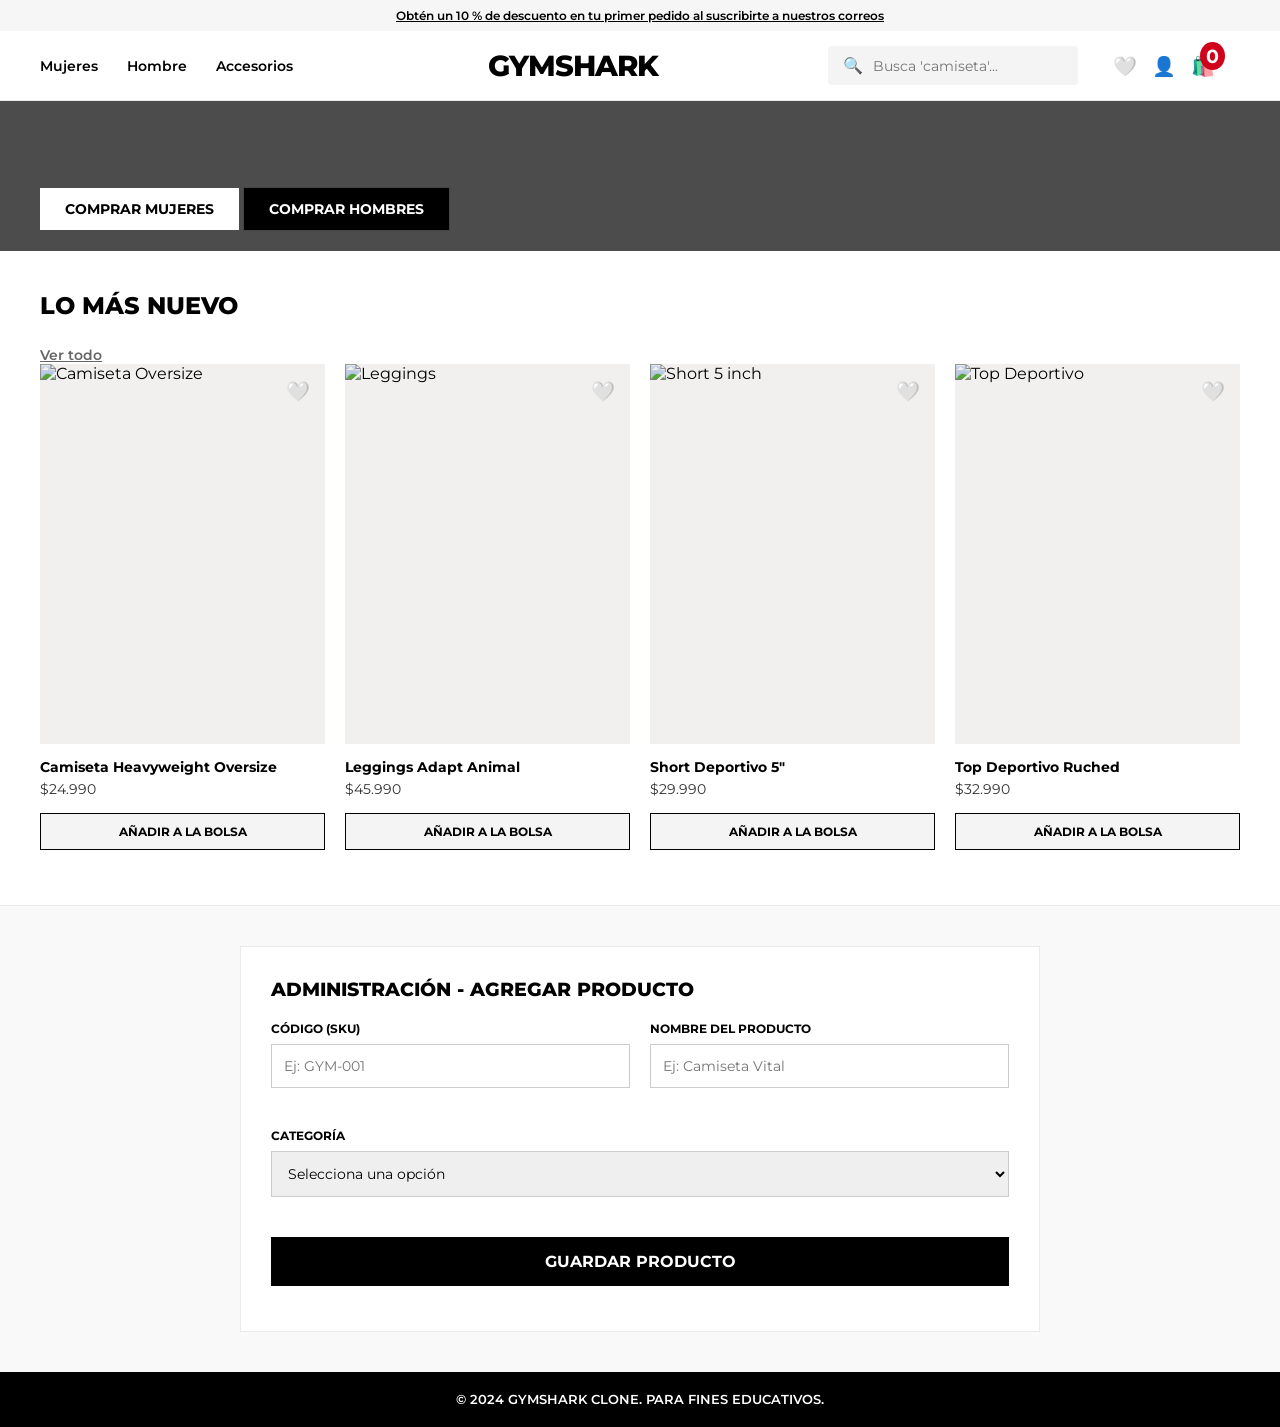
==== index.html @ e34e705c "Estructura completa principal de una pagina web de "tienda"" ====
<!DOCTYPE html>
<html lang="es">
<head>
    <meta charset="UTF-8">
    <meta name="viewport" content="width=device-width, initial-scale=1.0">
    <title>Gymshark Clone - Inicio</title>
    <link rel="stylesheet" href="style.css">
    <link href="https://fonts.googleapis.com/css2?family=Montserrat:wght@400;600;700;800&display=swap" rel="stylesheet">
</head>
<body>

    <header>
        <div class="promo-bar">
            <p><u>Obtén un 10 % de descuento en tu primer pedido al suscribirte a nuestros correos</u></p>
        </div>
        <nav class="main-nav">
            <div class="nav-left">
                <a href="mujer.html">Mujeres</a>
                <a href="hombre.html">Hombre</a>
                <a href="accesorios.html">Accesorios</a>
            </div>
            <div class="nav-center">
                <a href="index.html" style="text-decoration: none; color: black;"><h1>GYMSHARK</h1></a>
            </div>
            <div class="nav-right">
                <div class="search-bar">
                    <span class="icon">🔍</span>
                    <input type="text" id="buscador" placeholder="Busca 'camiseta'...">
                </div>
                <!-- Íconos actualizados con enlaces -->
                <div class="icons">
                    <span style="cursor:pointer;" id="icono-favoritos" onclick="window.location.href='favoritos.html'" title="Mis Favoritos">🤍</span>
                    <a href="perfil.html" style="text-decoration: none; color: black;" title="Mi Perfil"><span>👤</span></a>
                    <span style="cursor:pointer;" id="icono-bolsa" title="Mi Bolsa">🛍️</span>
                    <span id="contador-carrito" class="cart-counter">0</span>
                </div>
            </div>
        </nav>
    </header>

    <main>
        <section class="hero-banner">
            <div class="hero-buttons">
                <button class="btn-light" onclick="window.location.href='mujer.html'">COMPRAR MUJERES</button>
                <button class="btn-dark" onclick="window.location.href='hombre.html'">COMPRAR HOMBRES</button>
            </div>
        </section>

        <section class="productos-destacados">
            <div class="section-header">
                <h2>LO MÁS NUEVO</h2>
                <a href="#" class="link-ver-todo">Ver todo</a>
            </div>
            
            <div class="grid-productos" id="contenedor-productos">
                <!-- Producto 1 -->
                <article class="producto-card" data-nombre="camiseta oversize negra">
                    <div class="img-container">
                        <span class="heart-icon">🤍</span>
                        <img src="https://images.unsplash.com/photo-1581655353564-df123a1eb820?w=500&q=80" alt="Camiseta Oversize">
                    </div>
                    <div class="producto-info">
                        <h3>Camiseta Heavyweight Oversize</h3>
                        <p class="precio">$24.990</p>
                        <button class="btn-agregar-carrito" data-nombre="Camiseta Heavyweight Oversize" data-precio="24990">Añadir a la bolsa</button>
                    </div>
                </article>

                <!-- Producto 2 -->
                <article class="producto-card" data-nombre="leggings adapt">
                    <div class="img-container">
                        <span class="heart-icon">🤍</span>
                        <img src="https://images.unsplash.com/photo-1506629082955-511b1aa562c8?w=500&q=80" alt="Leggings">
                    </div>
                    <div class="producto-info">
                        <h3>Leggings Adapt Animal</h3>
                        <p class="precio">$45.990</p>
                        <button class="btn-agregar-carrito" data-nombre="Leggings Adapt Animal" data-precio="45990">Añadir a la bolsa</button>
                    </div>
                </article>

                <!-- Producto 3 -->
                <article class="producto-card" data-nombre="short deportivo 5 inch">
                    <div class="img-container">
                        <span class="heart-icon">🤍</span>
                        <img src="https://images.unsplash.com/photo-1591195853828-11db59a44f6b?w=500&q=80" alt="Short 5 inch">
                    </div>
                    <div class="producto-info">
                        <h3>Short Deportivo 5"</h3>
                        <p class="precio">$29.990</p>
                        <button class="btn-agregar-carrito" data-nombre="Short Deportivo 5 pulgadas" data-precio="29990">Añadir a la bolsa</button>
                    </div>
                </article>

                <!-- Producto 4 -->
                <article class="producto-card" data-nombre="top deportivo">
                    <div class="img-container">
                        <span class="heart-icon">🤍</span>
                        <img src="https://images.unsplash.com/photo-1606902965551-dce093cda6e7?w=500&q=80" alt="Top Deportivo">
                    </div>
                    <div class="producto-info">
                        <h3>Top Deportivo Ruched</h3>
                        <p class="precio">$32.990</p>
                        <button class="btn-agregar-carrito" data-nombre="Top Deportivo Ruched" data-precio="32990">Añadir a la bolsa</button>
                    </div>
                </article>
            </div>
        </section>

        <section class="admin-section">
            <div class="admin-container">
                <h2>ADMINISTRACIÓN - AGREGAR PRODUCTO</h2>
                <form id="formProducto">
                    <div class="campo-doble">
                        <div class="campo">
                            <label for="codigo">CÓDIGO (SKU)</label>
                            <input type="text" id="codigo" placeholder="Ej: GYM-001">
                            <span class="error" id="errorCodigo"></span>
                        </div>
                        <div class="campo">
                            <label for="nombre">NOMBRE DEL PRODUCTO</label>
                            <input type="text" id="nombre" placeholder="Ej: Camiseta Vital">
                            <span class="error" id="errorNombre"></span>
                        </div>
                    </div>
                    <div class="campo">
                        <label for="categoria">CATEGORÍA</label>
                        <select id="categoria">
                            <option value="">Selecciona una opción</option>
                            <option value="hombre">Hombre</option>
                            <option value="mujer">Mujeres</option>
                            <option value="accesorios">Accesorios</option>
                        </select>
                        <span class="error" id="errorCategoria"></span>
                    </div>
                    <button type="submit" class="btn-submit">GUARDAR PRODUCTO</button>
                    <p class="exito" id="mensaje"></p>
                </form>
            </div>
        </section>
    </main>

    <footer>
        <p>&copy; 2024 GYMSHARK CLONE. PARA FINES EDUCATIVOS.</p>
    </footer>

    <script src="script.js"></script>
</body>
</html>
---- style.css ----
* {
    box-sizing: border-box;
    margin: 0;
    padding: 0;
    font-family: 'Montserrat', sans-serif;
}

body {
    background-color: #ffffff;
    color: #000000;
}

/* PROMO BAR */
.promo-bar {
    background-color: #f6f6f6;
    text-align: center;
    padding: 8px 0;
    font-size: 0.75rem;
    font-weight: 600;
}

/* NAVEGACIÓN PRINCIPAL */
.main-nav {
    display: flex;
    justify-content: space-between;
    align-items: center;
    padding: 15px 40px;
    border-bottom: 1px solid #eaeaea;
}

.nav-left a {
    text-decoration: none;
    color: #000;
    font-weight: 600;
    margin-right: 25px;
    font-size: 0.9rem;
}

.nav-center h1 {
    font-weight: 800;
    font-size: 1.8rem;
    letter-spacing: -1px;
}

.nav-right {
    display: flex;
    align-items: center;
    gap: 20px;
}

.search-bar {
    background-color: #f4f4f4;
    padding: 10px 15px;
    border-radius: 4px;
    display: flex;
    align-items: center;
    width: 250px;
}

.search-bar input {
    background: transparent;
    border: none;
    outline: none;
    margin-left: 10px;
    width: 100%;
    font-size: 0.85rem;
}

.icons {
    display: flex;
    align-items: center;
}

.icons span {
    font-size: 1.2rem;
    margin-left: 15px;
    cursor: pointer;
}

/* CONTADOR DEL CARRITO */
.cart-counter {
    background: #d0021b;
    color: white;
    border-radius: 50%;
    padding: 2px 6px;
    font-size: 0.7rem;
    font-weight: bold;
    position: relative;
    top: -10px;
    left: -15px;
    margin-left: 0 !important;
}

/* HERO BANNER */
.hero-banner {
    height: 150px;
    background: linear-gradient(rgba(0,0,0,0.7), rgba(0,0,0,0.7)), url('https://images.unsplash.com/photo-1534438327276-14e5300c3a48?w=1200&q=80') center/cover;
    display: flex;
    align-items: flex-end;
    padding: 0 40px 20px 40px;
    gap: 15px;
}

.hero-buttons button {
    padding: 12px 25px;
    font-weight: 700;
    border: none;
    cursor: pointer;
    font-size: 0.9rem;
}

.btn-light { background: #fff; color: #000; }
.btn-dark { background: #000; color: #fff; border: 1px solid #444 !important; }

/* PRODUCTOS DESTACADOS */
.productos-destacados {
    padding: 40px;
}

.section-header h2 {
    font-weight: 800;
    font-size: 1.5rem;
    margin-bottom: 25px;
    display: flex;
    align-items: center;
    gap: 15px;
}

.link-ver-todo {
    font-size: 0.85rem;
    color: #666;
    text-decoration: underline;
    font-weight: 600;
}

.grid-productos {
    display: grid;
    grid-template-columns: repeat(4, 1fr);
    gap: 20px;
}

.producto-card {
    display: flex;
    flex-direction: column;
}

.img-container {
    background-color: #f1f0ee;
    aspect-ratio: 3/4;
    position: relative;
    display: flex;
    justify-content: center;
    align-items: center;
    overflow: hidden;
}

.img-container img {
    height: 100%;
    width: 100%;
    object-fit: cover;
    mix-blend-mode: multiply;
    transition: transform 0.4s ease;
}

.producto-card:hover .img-container img {
    transform: scale(1.08);
}

.heart-icon {
    position: absolute;
    top: 15px;
    right: 15px;
    font-size: 1.2rem;
    cursor: pointer;
    z-index: 2;
}

/* INFORMACIÓN DEL PRODUCTO Y PRECIO */
.producto-info {
    padding: 15px 0;
    text-align: left;
}

.producto-info h3 {
    font-size: 0.85rem;
    font-weight: 700;
    margin-bottom: 5px;
    letter-spacing: 0;
}

.producto-info .precio {
    font-weight: 400;
    font-size: 0.9rem;
    color: #333;
    margin-bottom: 15px;
}

/* BOTÓN AÑADIR AL CARRITO */
.btn-agregar-carrito {
    background-color: #f4f4f4;
    color: #000;
    border: 1px solid #000;
    padding: 10px;
    width: 100%;
    cursor: pointer;
    font-weight: 700;
    font-size: 0.75rem;
    text-transform: uppercase;
    transition: all 0.3s ease;
}

.btn-agregar-carrito:hover {
    background-color: #000;
    color: #fff;
}

/* SECCIÓN VIDEO Y ADMIN */
.video-section, .admin-section {
    padding: 40px;
    background-color: #f9f9f9;
    border-top: 1px solid #eaeaea;
}

.video-wrapper {
    max-width: 1000px;
    margin: 0 auto;
    background: #000;
}

.admin-container {
    max-width: 800px;
    margin: 0 auto;
    background: white;
    padding: 30px;
    border: 1px solid #eaeaea;
}

.admin-container h2 {
    font-weight: 800;
    margin-bottom: 20px;
    font-size: 1.2rem;
}

.campo-doble {
    display: flex;
    gap: 20px;
}

.campo {
    flex: 1;
    margin-bottom: 20px;
    display: flex;
    flex-direction: column;
}

.campo label {
    font-size: 0.75rem;
    font-weight: 700;
    margin-bottom: 8px;
}

.campo input, .campo select {
    padding: 12px;
    border: 1px solid #ccc;
    font-size: 0.9rem;
    outline: none;
}

.btn-submit {
    background: #000;
    color: #fff;
    width: 100%;
    padding: 15px;
    border: none;
    font-weight: 700;
    cursor: pointer;
    font-size: 1rem;
}

.error {
    color: #d0021b;
    font-size: 0.75rem;
    font-weight: 600;
    margin-top: 5px;
    height: 15px;
}

.exito {
    color: #008a00;
    font-weight: 700;
    margin-top: 15px;
    text-align: center;
}

footer {
    background: #000;
    color: #fff;
    text-align: center;
    padding: 20px;
    font-size: 0.8rem;
    font-weight: 600;
}

/* =========================================
   ESTILOS DE LA PÁGINA DEL CARRITO 
========================================= */
.carrito-main {
    padding: 60px 20px;
    background-color: #f9f9f9;
    min-height: 60vh;
}

.carrito-container {
    max-width: 800px;
    margin: 0 auto;
    background: #fff;
    padding: 40px;
    border: 1px solid #eaeaea;
}

.carrito-container h2 {
    font-weight: 800;
    font-size: 1.5rem;
    margin-bottom: 30px;
    border-bottom: 2px solid #000;
    padding-bottom: 10px;
}

.carrito-item {
    display: flex;
    justify-content: space-between;
    align-items: center;
    padding: 15px 0;
    border-bottom: 1px solid #eaeaea;
}

.carrito-item-nombre {
    font-weight: 700;
    font-size: 0.95rem;
}

.carrito-item-precio {
    font-weight: 600;
    color: #555;
}

.carrito-vacio-msg {
    text-align: center;
    padding: 40px 0;
    color: #666;
    font-weight: 600;
}

.carrito-resumen {
    margin-top: 30px;
    padding-top: 20px;
}

.total-fila {
    display: flex;
    justify-content: space-between;
    align-items: center;
    margin-bottom: 20px;
}

.total-fila h3 {
    font-weight: 800;
    font-size: 1.2rem;
}

.btn-checkout {
    background-color: #000;
    color: #fff;
    width: 100%;
    padding: 15px;
    border: none;
    font-weight: 800;
    font-size: 1rem;
    cursor: pointer;
    text-transform: uppercase;
    margin-bottom: 15px;
    transition: background 0.3s;
}

.btn-checkout:hover {
    background-color: #333;
}

.botones-secundarios {
    display: flex;
    gap: 15px;
}

.btn-vaciar, .btn-volver {
    flex: 1;
    padding: 12px;
    font-weight: 700;
    cursor: pointer;
    border: 1px solid #ccc;
    background: #fff;
    transition: all 0.3s ease;
}

.btn-vaciar {
    color: #d0021b;
}

.btn-vaciar:hover {
    border-color: #d0021b;
    background: #fff0f0;
}

.btn-volver {
    color: #000;
}

.btn-volver:hover {
    border-color: #000;
    background: #f4f4f4;
}
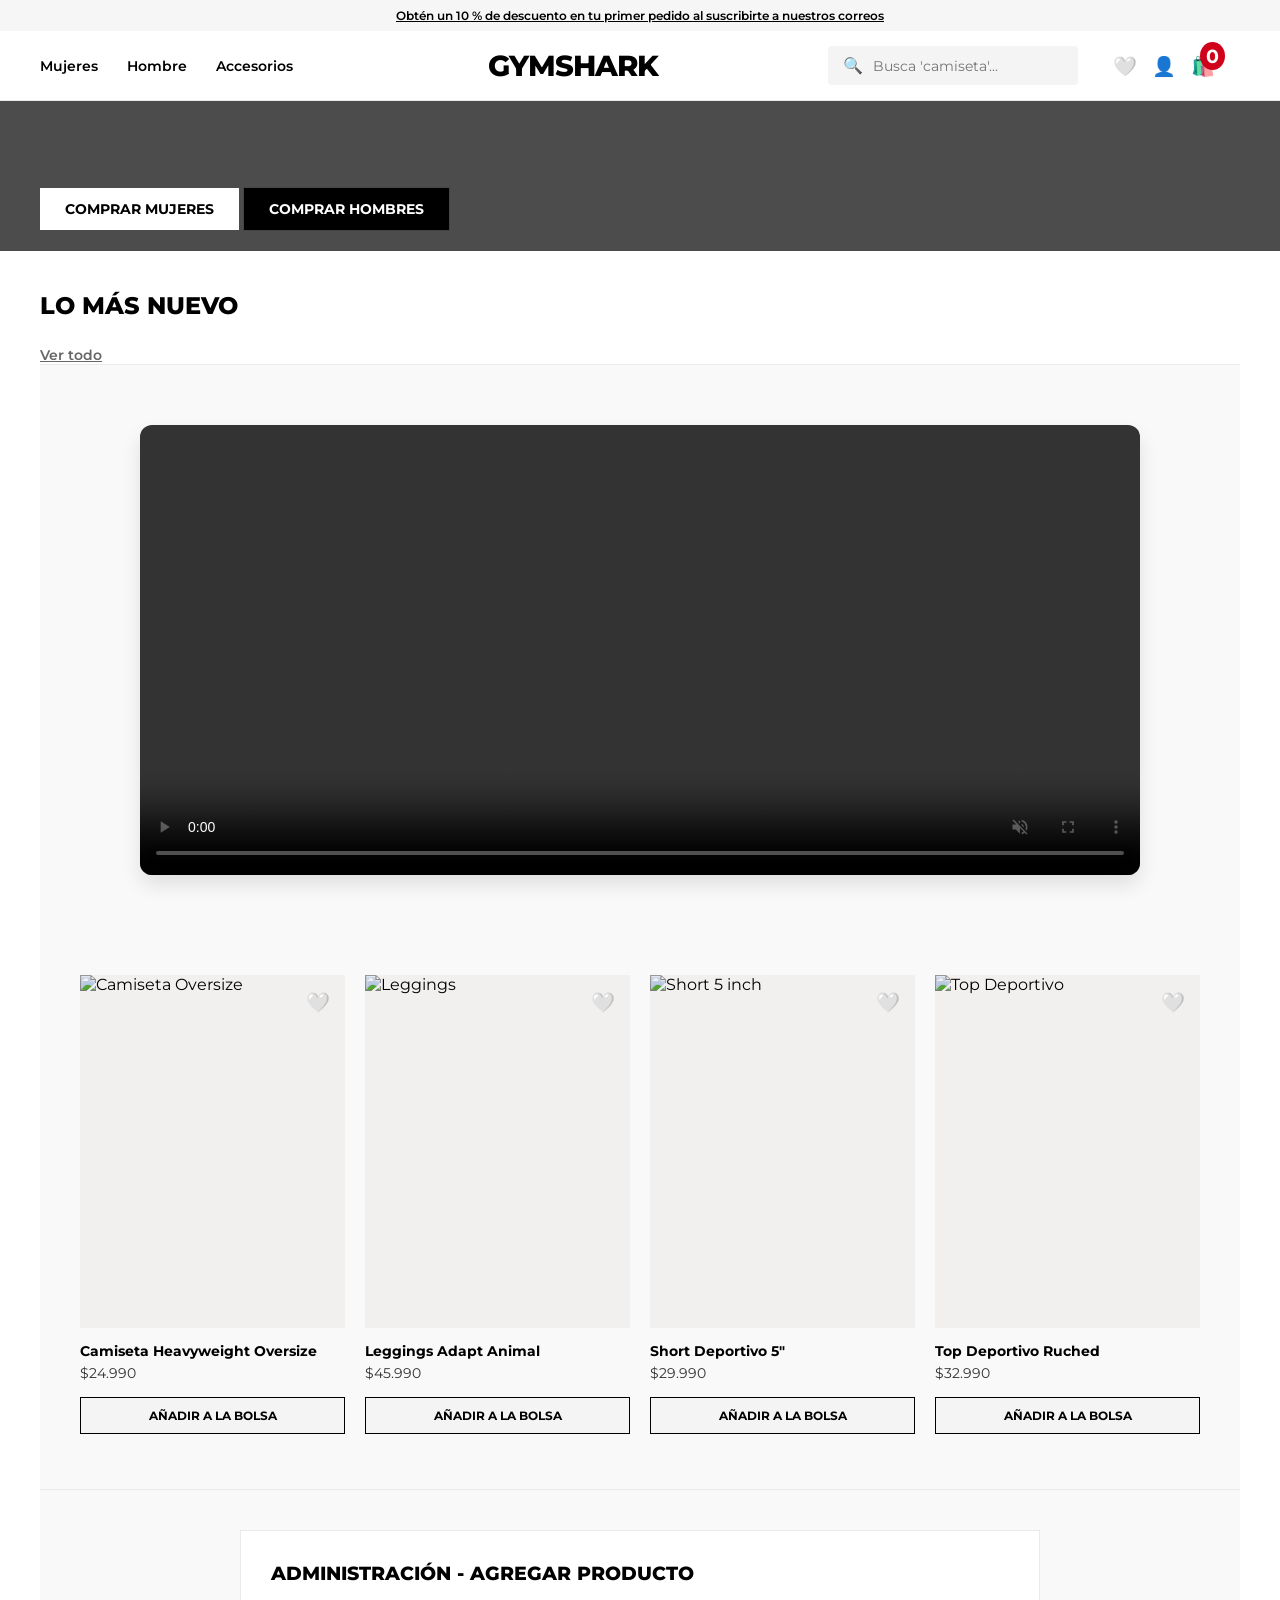
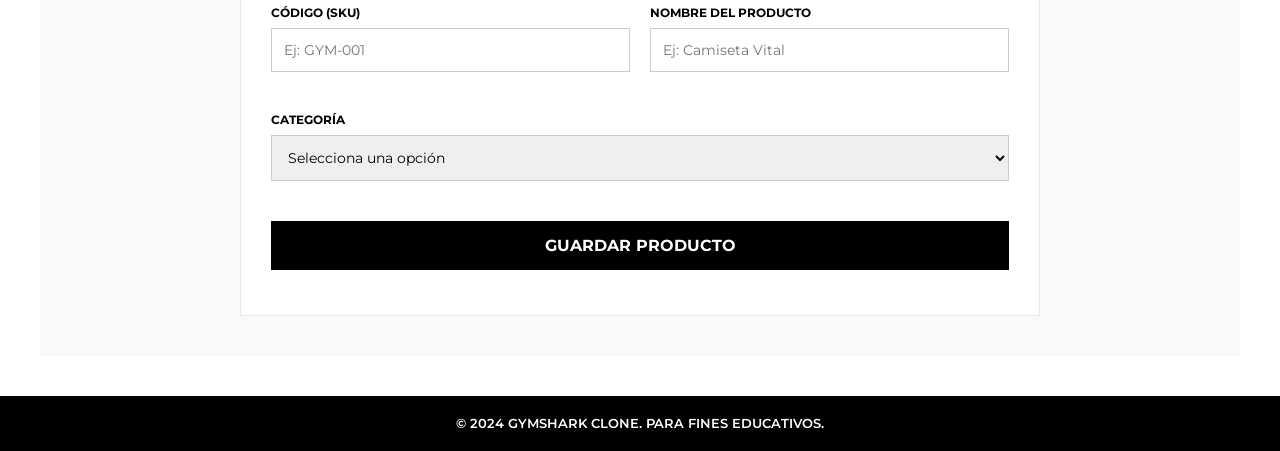
==== commit 08b79d53: "Agrega video ajustado, vista de registro y validaciones JS" ====
--- a/index.html
+++ b/index.html
@@ -29,6 +29,7 @@
                 </div>
                 <!-- Íconos actualizados con enlaces -->
                 <div class="icons">
+                
                     <span style="cursor:pointer;" id="icono-favoritos" onclick="window.location.href='favoritos.html'" title="Mis Favoritos">🤍</span>
                     <a href="perfil.html" style="text-decoration: none; color: black;" title="Mi Perfil"><span>👤</span></a>
                     <span style="cursor:pointer;" id="icono-bolsa" title="Mi Bolsa">🛍️</span>
@@ -51,6 +52,14 @@
                 <h2>LO MÁS NUEVO</h2>
                 <a href="#" class="link-ver-todo">Ver todo</a>
             </div>
+            <section class="video-section">
+  <div class="video-wrapper">
+    <video width="100%" controls autoplay muted loop>
+        <!-- Cambia "mi-video.mp4" por el nombre exacto de tu archivo -->
+        <source src="videos/Gente haciendo deporte  Recurso web  Background Video - wprecursos (720p, h264).mp4" type="video/mp4">
+        Tu navegador no soporta el formato de video.
+    </video>
+</div>
             
             <div class="grid-productos" id="contenedor-productos">
                 <!-- Producto 1 -->
--- a/style.css
+++ b/style.css
@@ -222,11 +222,20 @@
 }
 
 .video-wrapper {
-    max-width: 1000px;
-    margin: 0 auto;
-    background: #000;
-}
-
+    max-width: 1000px; /* Reduce el ancho máximo para que no ocupe toda la pantalla */
+    margin: 20px auto 100px auto; /* Centra el video y le da espacio arriba y abajo */
+    border-radius: 12px; /* Le da bordes redondeados para un diseño más moderno */
+    overflow: hidden; /* Asegura que el video no se salga de los bordes redondeados */
+    box-shadow: 0 10px 20px rgba(0, 0, 0, 0.1); /* Agrega una sombra sutil */
+}
+
+.video-wrapper video, .video-wrapper iframe {
+    width: 100%;
+    height: auto;
+    max-height: 450px; /* Limita la altura máxima del video */
+    object-fit: cover; /* Evita que el video se deforme al cortarlo */
+    display: block; /* Elimina márgenes fantasma debajo del video */
+}
 .admin-container {
     max-width: 800px;
     margin: 0 auto;
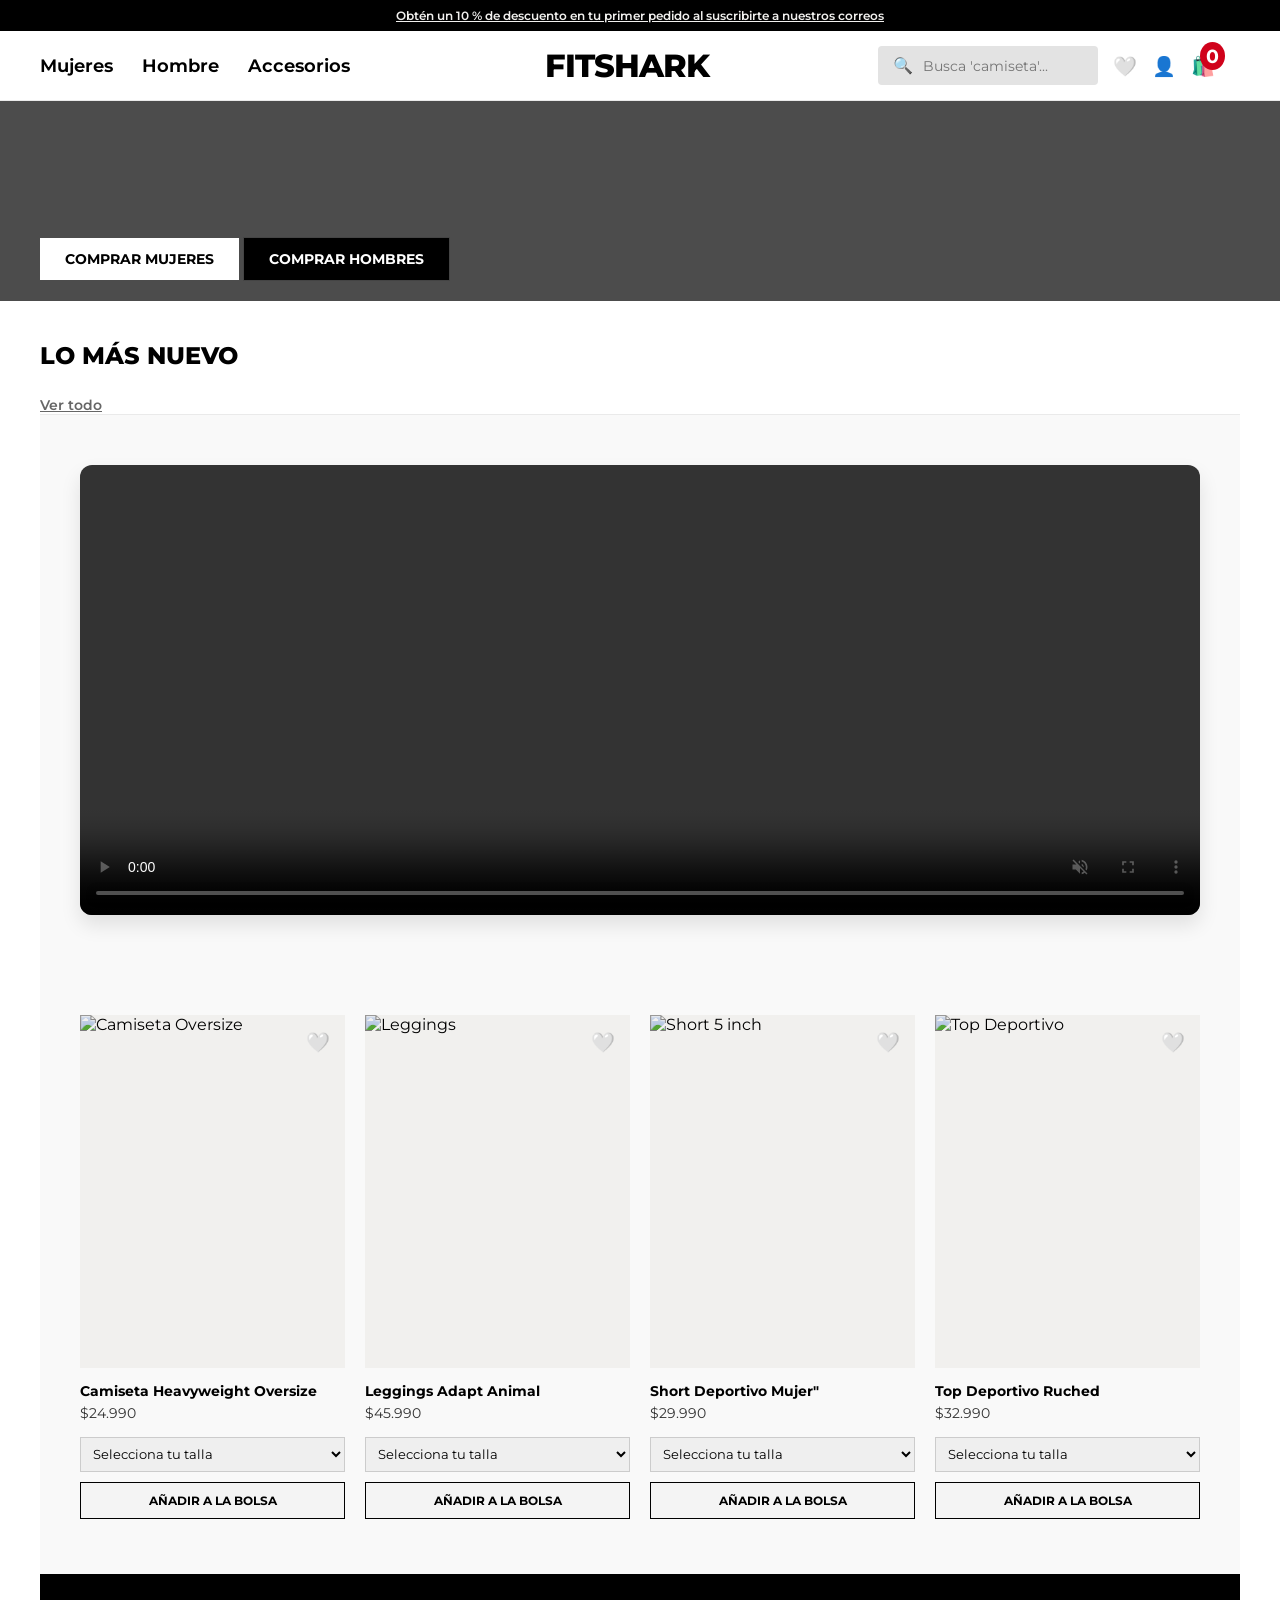
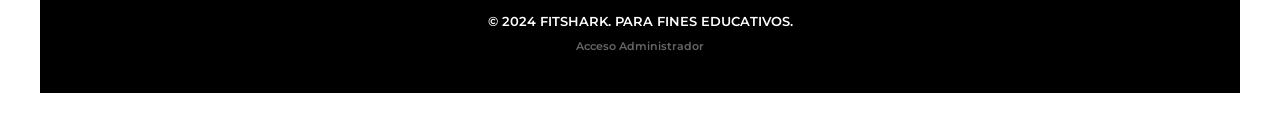
==== commit 7b16e03c: "Solucion sistema de agregar a favoritos, registro modo admin y se agregaron productos" ====
--- a/index.html
+++ b/index.html
@@ -3,7 +3,7 @@
 <head>
     <meta charset="UTF-8">
     <meta name="viewport" content="width=device-width, initial-scale=1.0">
-    <title>Gymshark Clone - Inicio</title>
+    <title>FitShark - Inicio</title>
     <link rel="stylesheet" href="style.css">
     <link href="https://fonts.googleapis.com/css2?family=Montserrat:wght@400;600;700;800&display=swap" rel="stylesheet">
 </head>
@@ -20,14 +20,15 @@
                 <a href="accesorios.html">Accesorios</a>
             </div>
             <div class="nav-center">
-                <a href="index.html" style="text-decoration: none; color: black;"><h1>GYMSHARK</h1></a>
+                <a href="index.html" style="text-decoration: none; color: black;"><h1>FITSHARK</h1></a>
             </div>
             <div class="nav-right">
                 <div class="search-bar">
                     <span class="icon">🔍</span>
                     <input type="text" id="buscador" placeholder="Busca 'camiseta'...">
                 </div>
-                <!-- Íconos actualizados con enlaces -->
+
+                <!-- Íconos con enlaces -->
                 <div class="icons">
                 
                     <span style="cursor:pointer;" id="icono-favoritos" onclick="window.location.href='favoritos.html'" title="Mis Favoritos">🤍</span>
@@ -52,10 +53,10 @@
                 <h2>LO MÁS NUEVO</h2>
                 <a href="#" class="link-ver-todo">Ver todo</a>
             </div>
+
             <section class="video-section">
   <div class="video-wrapper">
     <video width="100%" controls autoplay muted loop>
-        <!-- Cambia "mi-video.mp4" por el nombre exacto de tu archivo -->
         <source src="videos/Gente haciendo deporte  Recurso web  Background Video - wprecursos (720p, h264).mp4" type="video/mp4">
         Tu navegador no soporta el formato de video.
     </video>
@@ -71,6 +72,13 @@
                     <div class="producto-info">
                         <h3>Camiseta Heavyweight Oversize</h3>
                         <p class="precio">$24.990</p>
+                        <select class="selector-talla" style="width: 100%; padding: 8px; margin-bottom: 10px; border: 1px solid #ccc; font-size: 0.8rem; cursor: pointer;">
+                        <option value="">Selecciona tu talla</option>
+                        <option value="S">Talla S</option>
+                        <option value="M">Talla M</option>
+                        <option value="L">Talla L</option>
+                        <option value="XL">Talla XL</option>
+                    </select>
                         <button class="btn-agregar-carrito" data-nombre="Camiseta Heavyweight Oversize" data-precio="24990">Añadir a la bolsa</button>
                     </div>
                 </article>
@@ -84,6 +92,13 @@
                     <div class="producto-info">
                         <h3>Leggings Adapt Animal</h3>
                         <p class="precio">$45.990</p>
+                          <select class="selector-talla" style="width: 100%; padding: 8px; margin-bottom: 10px; border: 1px solid #ccc; font-size: 0.8rem; cursor: pointer;">
+                        <option value="">Selecciona tu talla</option>
+                        <option value="S">Talla S</option>
+                        <option value="M">Talla M</option>
+                        <option value="L">Talla L</option>
+                        <option value="XL">Talla XL</option>
+                    </select>
                         <button class="btn-agregar-carrito" data-nombre="Leggings Adapt Animal" data-precio="45990">Añadir a la bolsa</button>
                     </div>
                 </article>
@@ -95,9 +110,16 @@
                         <img src="https://images.unsplash.com/photo-1591195853828-11db59a44f6b?w=500&q=80" alt="Short 5 inch">
                     </div>
                     <div class="producto-info">
-                        <h3>Short Deportivo 5"</h3>
+                        <h3>Short Deportivo Mujer"</h3>
                         <p class="precio">$29.990</p>
-                        <button class="btn-agregar-carrito" data-nombre="Short Deportivo 5 pulgadas" data-precio="29990">Añadir a la bolsa</button>
+                          <select class="selector-talla" style="width: 100%; padding: 8px; margin-bottom: 10px; border: 1px solid #ccc; font-size: 0.8rem; cursor: pointer;">
+                        <option value="">Selecciona tu talla</option>
+                        <option value="S">Talla S</option>
+                        <option value="M">Talla M</option>
+                        <option value="L">Talla L</option>
+                        <option value="XL">Talla XL</option>
+                    </select>
+                        <button class="btn-agregar-carrito" data-nombre="Short Deportivo Mujer" data-precio="29990">Añadir a la bolsa</button>
                     </div>
                 </article>
 
@@ -110,48 +132,28 @@
                     <div class="producto-info">
                         <h3>Top Deportivo Ruched</h3>
                         <p class="precio">$32.990</p>
+                          <select class="selector-talla" style="width: 100%; padding: 8px; margin-bottom: 10px; border: 1px solid #ccc; font-size: 0.8rem; cursor: pointer;">
+                        <option value="">Selecciona tu talla</option>
+                        <option value="S">Talla S</option>
+                        <option value="M">Talla M</option>
+                        <option value="L">Talla L</option>
+                        <option value="XL">Talla XL</option>
+                    </select>
                         <button class="btn-agregar-carrito" data-nombre="Top Deportivo Ruched" data-precio="32990">Añadir a la bolsa</button>
                     </div>
                 </article>
             </div>
         </section>
 
-        <section class="admin-section">
-            <div class="admin-container">
-                <h2>ADMINISTRACIÓN - AGREGAR PRODUCTO</h2>
-                <form id="formProducto">
-                    <div class="campo-doble">
-                        <div class="campo">
-                            <label for="codigo">CÓDIGO (SKU)</label>
-                            <input type="text" id="codigo" placeholder="Ej: GYM-001">
-                            <span class="error" id="errorCodigo"></span>
-                        </div>
-                        <div class="campo">
-                            <label for="nombre">NOMBRE DEL PRODUCTO</label>
-                            <input type="text" id="nombre" placeholder="Ej: Camiseta Vital">
-                            <span class="error" id="errorNombre"></span>
-                        </div>
-                    </div>
-                    <div class="campo">
-                        <label for="categoria">CATEGORÍA</label>
-                        <select id="categoria">
-                            <option value="">Selecciona una opción</option>
-                            <option value="hombre">Hombre</option>
-                            <option value="mujer">Mujeres</option>
-                            <option value="accesorios">Accesorios</option>
-                        </select>
-                        <span class="error" id="errorCategoria"></span>
-                    </div>
-                    <button type="submit" class="btn-submit">GUARDAR PRODUCTO</button>
-                    <p class="exito" id="mensaje"></p>
-                </form>
-            </div>
-        </section>
-    </main>
+
+            
 
     <footer>
-        <p>&copy; 2024 GYMSHARK CLONE. PARA FINES EDUCATIVOS.</p>
-    </footer>
+        <footer>
+            <p>&copy; 2024 FITSHARK. PARA FINES EDUCATIVOS.</p>
+            <!-- Enlace discreto para el administrador -->
+            <a href="admin.html" style="color: #666; text-decoration: none; font-size: 0.7rem; margin-top: 10px; display: inline-block;">Acceso Administrador</a>
+        </footer>
 
     <script src="script.js"></script>
 </body>
--- a/style.css
+++ b/style.css
@@ -12,11 +12,12 @@
 
 /* PROMO BAR */
 .promo-bar {
-    background-color: #f6f6f6;
+    background-color: #000000;
     text-align: center;
     padding: 8px 0;
     font-size: 0.75rem;
     font-weight: 600;
+    color:#f1f0ee;
 }
 
 /* NAVEGACIÓN PRINCIPAL */
@@ -30,31 +31,31 @@
 
 .nav-left a {
     text-decoration: none;
-    color: #000;
-    font-weight: 600;
+    color: #000000;
+    font-weight: 650;
     margin-right: 25px;
-    font-size: 0.9rem;
+    font-size: 1.1rem;
 }
 
 .nav-center h1 {
     font-weight: 800;
-    font-size: 1.8rem;
+    font-size: 2.0rem;
     letter-spacing: -1px;
 }
 
 .nav-right {
     display: flex;
     align-items: center;
-    gap: 20px;
+    gap: 0px;
 }
 
 .search-bar {
-    background-color: #f4f4f4;
+    background-color: #e3e3e3;
     padding: 10px 15px;
     border-radius: 4px;
     display: flex;
     align-items: center;
-    width: 250px;
+    width: 220px;
 }
 
 .search-bar input {
@@ -93,7 +94,7 @@
 
 /* HERO BANNER */
 .hero-banner {
-    height: 150px;
+    height: 200px;
     background: linear-gradient(rgba(0,0,0,0.7), rgba(0,0,0,0.7)), url('https://images.unsplash.com/photo-1534438327276-14e5300c3a48?w=1200&q=80') center/cover;
     display: flex;
     align-items: flex-end;
@@ -222,8 +223,8 @@
 }
 
 .video-wrapper {
-    max-width: 1000px; /* Reduce el ancho máximo para que no ocupe toda la pantalla */
-    margin: 20px auto 100px auto; /* Centra el video y le da espacio arriba y abajo */
+    max-width: 12000px; /* Reduce el ancho máximo para que no ocupe toda la pantalla */
+    margin: 10px auto 100px auto; /* Centra el video y le da espacio arriba y abajo */
     border-radius: 12px; /* Le da bordes redondeados para un diseño más moderno */
     overflow: hidden; /* Asegura que el video no se salga de los bordes redondeados */
     box-shadow: 0 10px 20px rgba(0, 0, 0, 0.1); /* Agrega una sombra sutil */
@@ -310,9 +311,7 @@
     font-weight: 600;
 }
 
-/* =========================================
-   ESTILOS DE LA PÁGINA DEL CARRITO 
-========================================= */
+/* ESTILOS DE LA PÁGINA DEL CARRITO  */
 .carrito-main {
     padding: 60px 20px;
     background-color: #f9f9f9;
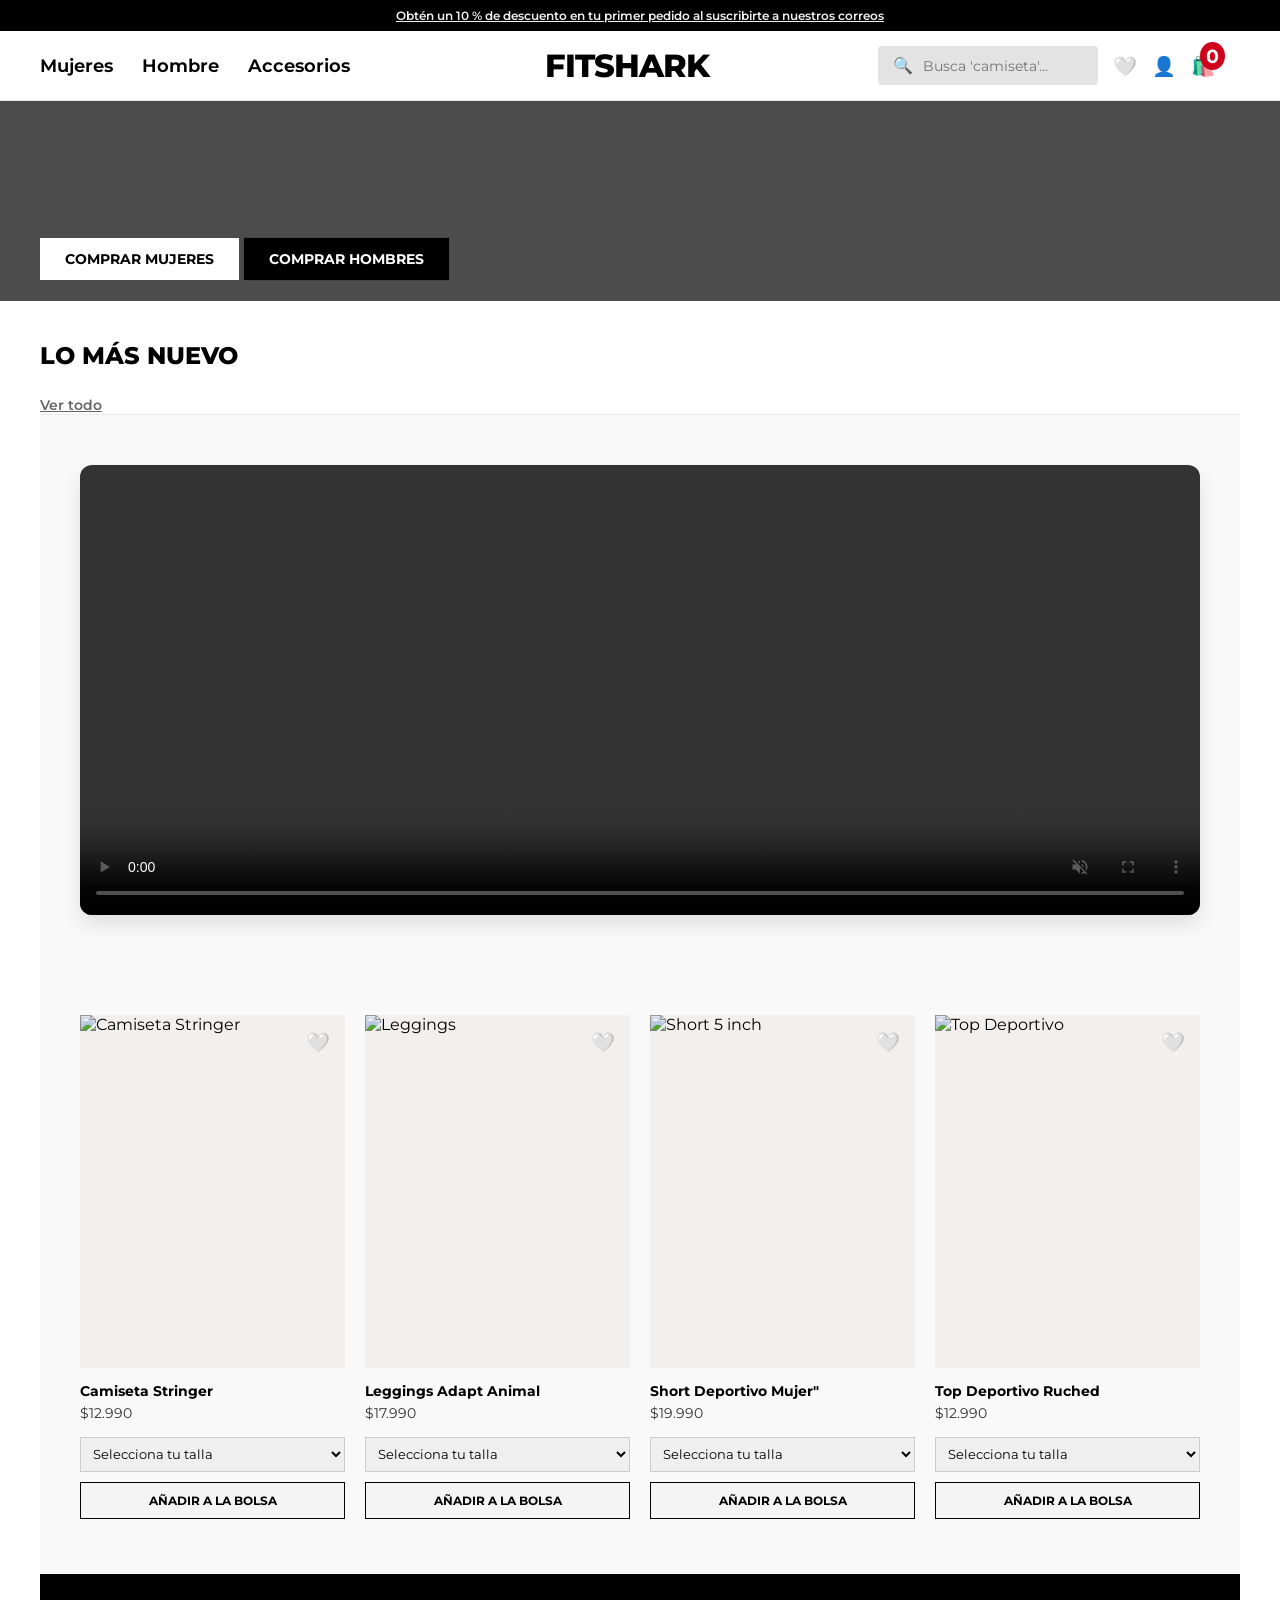
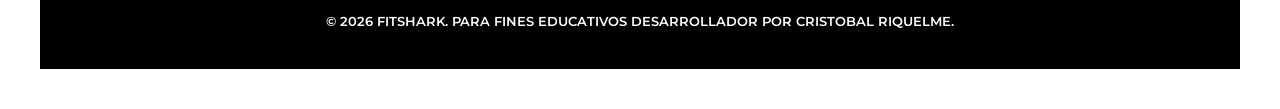
==== commit 35bfe5c4: "Remodelación de productos en la sección de mujer y hombre, actualización de imágenes y precios." ====
--- a/index.html
+++ b/index.html
@@ -64,22 +64,22 @@
             
             <div class="grid-productos" id="contenedor-productos">
                 <!-- Producto 1 -->
-                <article class="producto-card" data-nombre="camiseta oversize negra">
+                <article class="producto-card" data-nombre="camiseta stringer negra">
                     <div class="img-container">
                         <span class="heart-icon">🤍</span>
-                        <img src="https://images.unsplash.com/photo-1581655353564-df123a1eb820?w=500&q=80" alt="Camiseta Oversize">
+                        <img src="https://images.unsplash.com/photo-1581655353564-df123a1eb820?w=500&q=80" alt="Camiseta Stringer">
                     </div>
                     <div class="producto-info">
-                        <h3>Camiseta Heavyweight Oversize</h3>
-                        <p class="precio">$24.990</p>
-                        <select class="selector-talla" style="width: 100%; padding: 8px; margin-bottom: 10px; border: 1px solid #ccc; font-size: 0.8rem; cursor: pointer;">
+                        <h3>Camiseta Stringer</h3>
+                        <p class="precio">$12.990</p>
+                          <select class="selector-talla" style="width: 100%; padding: 8px; margin-bottom: 10px; border: 1px solid #ccc; font-size: 0.8rem; cursor: pointer;">
                         <option value="">Selecciona tu talla</option>
                         <option value="S">Talla S</option>
                         <option value="M">Talla M</option>
                         <option value="L">Talla L</option>
                         <option value="XL">Talla XL</option>
                     </select>
-                        <button class="btn-agregar-carrito" data-nombre="Camiseta Heavyweight Oversize" data-precio="24990">Añadir a la bolsa</button>
+                        <button class="btn-agregar-carrito" data-nombre="Camiseta Stringer" data-precio="12990">Añadir a la bolsa</button>
                     </div>
                 </article>
 
@@ -91,7 +91,7 @@
                     </div>
                     <div class="producto-info">
                         <h3>Leggings Adapt Animal</h3>
-                        <p class="precio">$45.990</p>
+                        <p class="precio">$17.990</p>
                           <select class="selector-talla" style="width: 100%; padding: 8px; margin-bottom: 10px; border: 1px solid #ccc; font-size: 0.8rem; cursor: pointer;">
                         <option value="">Selecciona tu talla</option>
                         <option value="S">Talla S</option>
@@ -107,11 +107,11 @@
                 <article class="producto-card" data-nombre="short deportivo 5 inch">
                     <div class="img-container">
                         <span class="heart-icon">🤍</span>
-                        <img src="https://images.unsplash.com/photo-1591195853828-11db59a44f6b?w=500&q=80" alt="Short 5 inch">
+                        <img src="https://www.tricot.cl/dw/image/v2/BGHZ_PRD/on/demandware.static/-/Sites-master-catalog-tricot/default/dw341a1111/images/large/MD274116.jpg?sw=2000&sh=2000&sm=fit&q=80&strip=false" alt="Short 5 inch">
                     </div>
                     <div class="producto-info">
                         <h3>Short Deportivo Mujer"</h3>
-                        <p class="precio">$29.990</p>
+                        <p class="precio">$19.990</p>
                           <select class="selector-talla" style="width: 100%; padding: 8px; margin-bottom: 10px; border: 1px solid #ccc; font-size: 0.8rem; cursor: pointer;">
                         <option value="">Selecciona tu talla</option>
                         <option value="S">Talla S</option>
@@ -131,7 +131,7 @@
                     </div>
                     <div class="producto-info">
                         <h3>Top Deportivo Ruched</h3>
-                        <p class="precio">$32.990</p>
+                        <p class="precio">$12.990</p>
                           <select class="selector-talla" style="width: 100%; padding: 8px; margin-bottom: 10px; border: 1px solid #ccc; font-size: 0.8rem; cursor: pointer;">
                         <option value="">Selecciona tu talla</option>
                         <option value="S">Talla S</option>
@@ -150,10 +150,8 @@
 
     <footer>
         <footer>
-            <p>&copy; 2024 FITSHARK. PARA FINES EDUCATIVOS.</p>
-            <!-- Enlace discreto para el administrador -->
-            <a href="admin.html" style="color: #666; text-decoration: none; font-size: 0.7rem; margin-top: 10px; display: inline-block;">Acceso Administrador</a>
-        </footer>
+            <p>&copy; 2026 FITSHARK. PARA FINES EDUCATIVOS DESARROLLADOR POR CRISTOBAL RIQUELME.</p>
+    </footer>
 
     <script src="script.js"></script>
 </body>
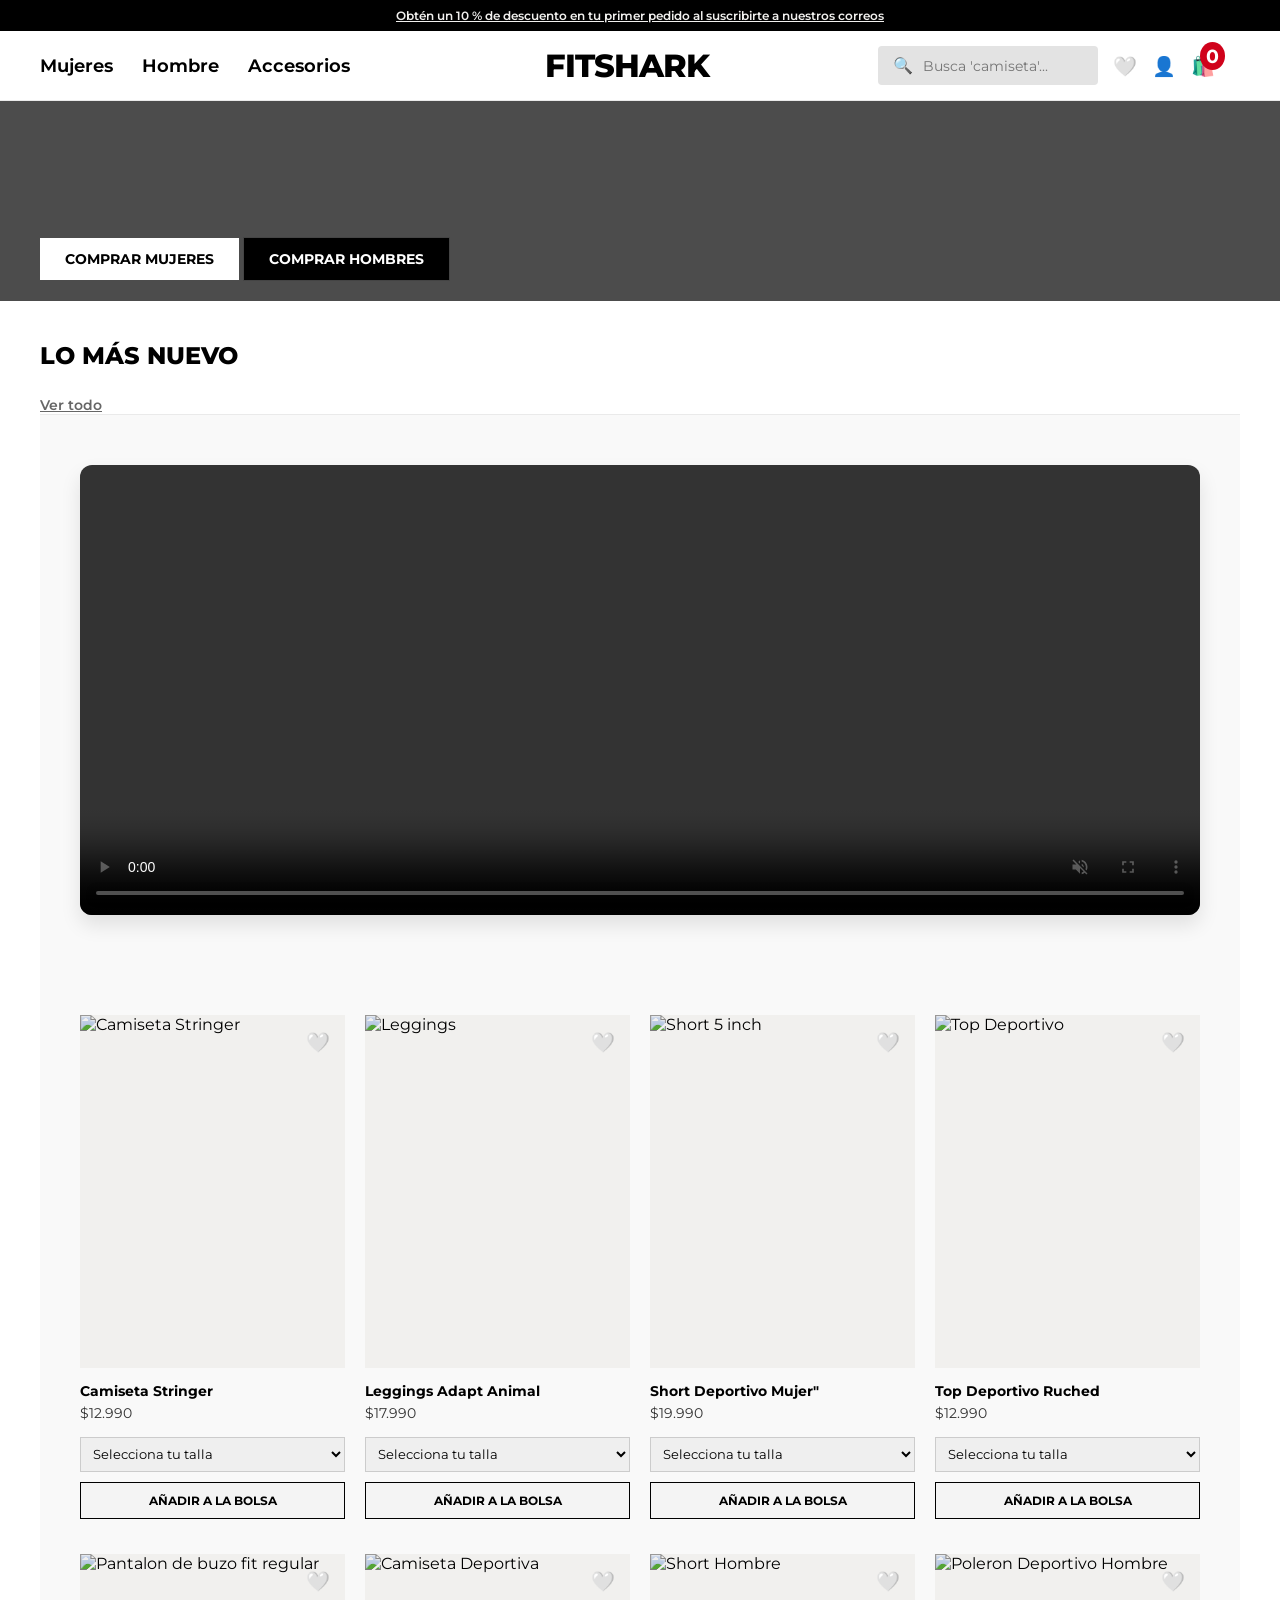
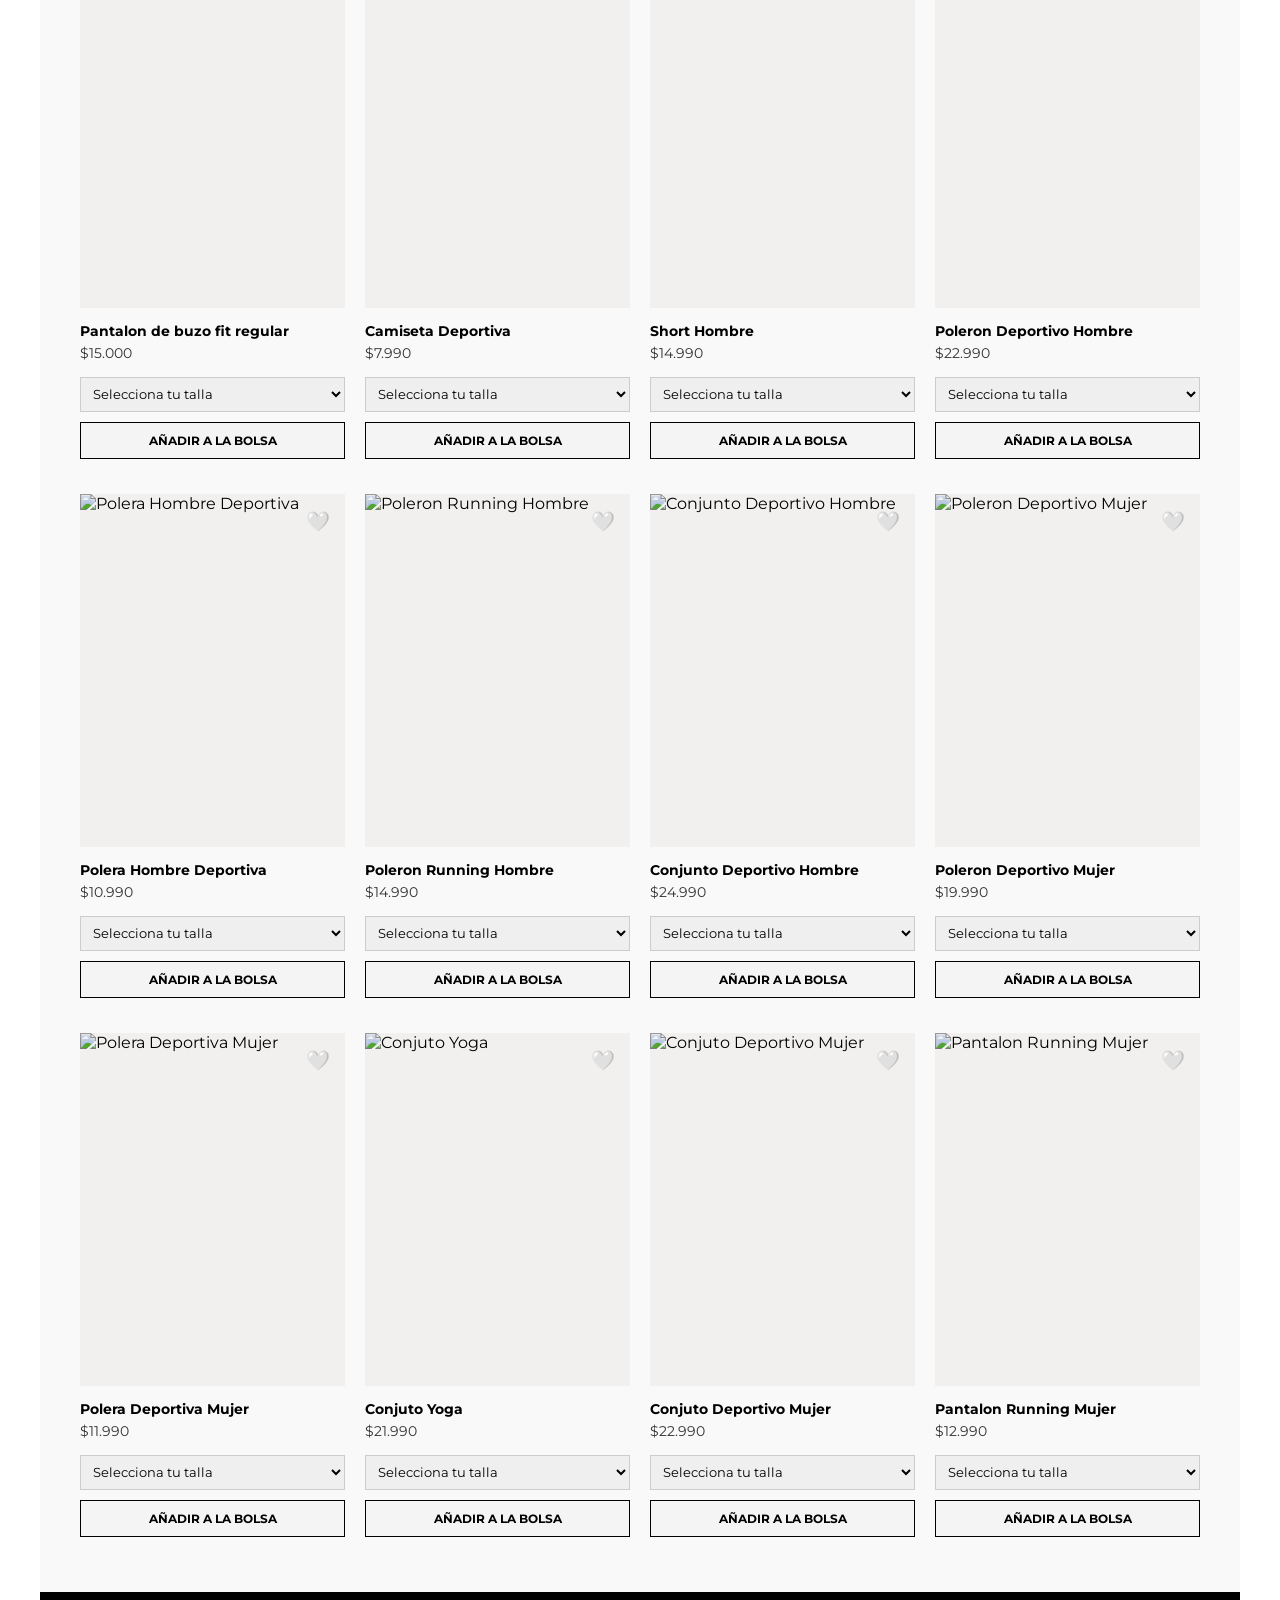
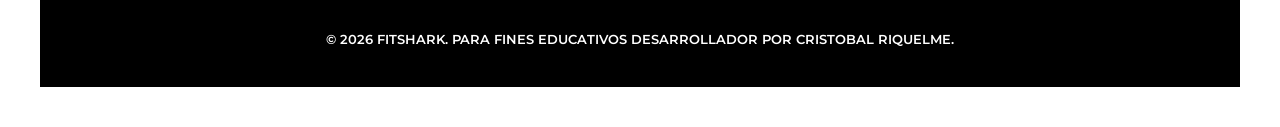
==== commit 0ad71e40: "Implementacion de productos en pagina principal" ====
--- a/index.html
+++ b/index.html
@@ -142,12 +142,237 @@
                         <button class="btn-agregar-carrito" data-nombre="Top Deportivo Ruched" data-precio="32990">Añadir a la bolsa</button>
                     </div>
                 </article>
+                   <!-- Producto 5 -->
+                <article class="producto-card" data-nombre="pantalon de buzo fit regular">
+                    <div class="img-container">
+                        <span class="heart-icon">🤍</span>
+                        <img src="https://media.falabella.com/falabellaCL/882871630_1/w=1200,h=1200,fit=pad" alt="Pantalon de buzo fit regular">
+                    </div>
+                    <div class="producto-info">
+                        <h3>Pantalon de buzo fit regular</h3>
+                        <p class="precio">$15.000</p>
+                          <select class="selector-talla" style="width: 100%; padding: 8px; margin-bottom: 10px; border: 1px solid #ccc; font-size: 0.8rem; cursor: pointer;">
+                        <option value="">Selecciona tu talla</option>
+                        <option value="S">Talla S</option>
+                        <option value="M">Talla M</option>
+                        <option value="L">Talla L</option>
+                        <option value="XL">Talla XL</option>
+                    </select>
+                        <button class="btn-agregar-carrito" data-nombre="Pantalon de buzo fit regular" data-precio="15000">Añadir a la bolsa</button>
+                    </div>
+                </article>
+      
+         <!-- Producto Hombre 6 -->
+                  <article class="producto-card" data-nombre="camiseta deportiva ">
+                    <div class="img-container">
+                        <span class="heart-icon">🤍</span>
+                        <img src="https://img.ltwebstatic.com/images3_pi/2023/08/09/63/16915697927fcaa483aa8f92d5134d03b03921eb9a_thumbnail_405x.webp" alt="Camiseta Deportiva">
+                    </div>
+                    <div class="producto-info">
+                        <h3>Camiseta Deportiva</h3>
+                        <p class="precio">$7.990</p>
+                          <select class="selector-talla" style="width: 100%; padding: 8px; margin-bottom: 10px; border: 1px solid #ccc; font-size: 0.8rem; cursor: pointer;">
+                        <option value="">Selecciona tu talla</option>
+                        <option value="S">Talla S</option>
+                        <option value="M">Talla M</option>
+                        <option value="L">Talla L</option>
+                        <option value="XL">Talla XL</option>
+                    </select>
+                        <button class="btn-agregar-carrito" data-nombre="Camiseta Deportiva" data-precio="7990">Añadir a la bolsa</button>
+                    </div>
+                </article>
+            <!-- Producto Hombre 7 -->
+                <article class="producto-card" data-nombre="Short Hombre">
+                    <div class="img-container">
+                        <span class="heart-icon">🤍</span>
+                        <img src="https://media.falabella.com/falabellaCL/80642928_1/w=1200,h=1200,fit=pad" alt="Short Hombre">
+                    </div>
+                    <div class="producto-info">
+                        <h3>Short Hombre</h3>
+                        <p class="precio">$14.990</p>
+                          <select class="selector-talla" style="width: 100%; padding: 8px; margin-bottom: 10px; border: 1px solid #ccc; font-size: 0.8rem; cursor: pointer;">
+                        <option value="">Selecciona tu talla</option>
+                        <option value="S">Talla S</option>
+                        <option value="M">Talla M</option>
+                        <option value="L">Talla L</option>
+                        <option value="XL">Talla XL</option>
+                    </select>
+                        <button class="btn-agregar-carrito" data-nombre="Short Hombre" data-precio="14990">Añadir a la bolsa</button>
+                    </div>
+                </article>
+                <!-- Producto Hombre 8 -->
+                <article class="producto-card" data-nombre="Poleron Deportivo Hombre">
+                    <div class="img-container">
+                        <span class="heart-icon">🤍</span>
+                        <img src="https://media.falabella.com/falabellaCL/80642754_1/w=1200,h=1200,fit=pad" alt="Poleron Deportivo Hombre">
+                    </div>
+                    <div class="producto-info">
+                        <h3>Poleron Deportivo Hombre</h3>
+                        <p class="precio">$22.990</p>
+                          <select class="selector-talla" style="width: 100%; padding: 8px; margin-bottom: 10px; border: 1px solid #ccc; font-size: 0.8rem; cursor: pointer;">
+                        <option value="">Selecciona tu talla</option>
+                        <option value="S">Talla S</option>
+                        <option value="M">Talla M</option>
+                        <option value="L">Talla L</option>
+                        <option value="XL">Talla XL</option>
+                    </select>
+                        <button class="btn-agregar-carrito" data-nombre="Poleron Deportivo Hombre" data-precio="22990">Añadir a la bolsa</button>
+                    </div>
+                </article>
+                <!-- Producto Hombre 9 -->
+                <article class="producto-card" data-nombre="Poleron Deportivo Hombre">
+                    <div class="img-container">
+                        <span class="heart-icon">🤍</span>
+                        <img src="https://www.tricot.cl/dw/image/v2/BGHZ_PRD/on/demandware.static/-/Sites-master-catalog-tricot/default/dw0910dfa9/images/large/MD274578.jpg?sw=2000&sh=2000&sm=fit&q=80&strip=false" alt="Polera Hombre Deportiva">
+                    </div>
+                    <div class="producto-info">
+                        <h3>Polera Hombre Deportiva</h3>
+                        <p class="precio">$10.990</p>
+                          <select class="selector-talla" style="width: 100%; padding: 8px; margin-bottom: 10px; border: 1px solid #ccc; font-size: 0.8rem; cursor: pointer;">
+                        <option value="">Selecciona tu talla</option>
+                        <option value="S">Talla S</option>
+                        <option value="M">Talla M</option>
+                        <option value="L">Talla L</option>
+                        <option value="XL">Talla XL</option>
+                    </select>
+                        <button class="btn-agregar-carrito" data-nombre="Polera Hombre Deportiva" data-precio="10990">Añadir a la bolsa</button>
+                    </div>
+                </article>
+                        <!-- Producto Hombre 9 -->
+                <article class="producto-card" data-nombre="Poleron Running Hombre">
+                    <div class="img-container">
+                        <span class="heart-icon">🤍</span>
+                        <img src="https://newbalance.cl/media/catalog/product/p/o/poleron-running-hombre-new-balance-space-dye-1-4-zip-gris-frontal.jpg?optimize=medium&bg-color=255,255,255&fit=bounds&height=1400&width=1400&canvas=1400:1400" alt="Poleron Running Hombre">
+                    </div>
+                    <div class="producto-info">
+                        <h3>Poleron Running Hombre</h3>
+                        <p class="precio">$14.990</p>
+                          <select class="selector-talla" style="width: 100%; padding: 8px; margin-bottom: 10px; border: 1px solid #ccc; font-size: 0.8rem; cursor: pointer;">
+                        <option value="">Selecciona tu talla</option>
+                        <option value="S">Talla S</option>
+                        <option value="M">Talla M</option>
+                        <option value="L">Talla L</option>
+                        <option value="XL">Talla XL</option>
+                    </select>
+                        <button class="btn-agregar-carrito" data-nombre="Poleron Running Hombre" data-precio="14990">Añadir a la bolsa</button>
+                    </div>
+                </article>
+                   <!-- Producto Hombre 10 -->
+                <article class="producto-card" data-nombre="Conjunto Deportivo Hombre">
+                    <div class="img-container">
+                        <span class="heart-icon">🤍</span>
+                        <img src="https://img.kwcdn.com/product/fancy/438f3af7-2fcc-4200-8599-3f9dc3666234.jpg?imageView2/2/w/800/q/70/format/avif" alt="Conjunto Deportivo Hombre">
+                    </div>
+                    <div class="producto-info">
+                        <h3>Conjunto Deportivo Hombre</h3>
+                        <p class="precio">$24.990</p>
+                          <select class="selector-talla" style="width: 100%; padding: 8px; margin-bottom: 10px; border: 1px solid #ccc; font-size: 0.8rem; cursor: pointer;">
+                        <option value="">Selecciona tu talla</option>
+                        <option value="S">Talla S</option>
+                        <option value="M">Talla M</option>
+                        <option value="L">Talla L</option>
+                        <option value="XL">Talla XL</option>
+                    </select>
+                        <button class="btn-agregar-carrito" data-nombre="Conjunto Deportivo Hombre" data-precio="24990">Añadir a la bolsa</button>
+                    </div>
+                </article>
+                 <!-- Producto Mujer 11 -->
+                <article class="producto-card" data-nombre="Poleron Deportivo Mujer">
+                    <div class="img-container">
+                        <span class="heart-icon">🤍</span>
+                        <img src="https://www.tricot.cl/dw/image/v2/BGHZ_PRD/on/demandware.static/-/Sites-master-catalog-tricot/default/dwe7b84405/images/large/MD274111.jpg?sw=2000&sh=2000&sm=fit&q=80&strip=false" alt="Poleron Deportivo Mujer">
+                    </div>
+                    <div class="producto-info">
+                        <h3>Poleron Deportivo Mujer</h3>
+                        <p class="precio">$19.990</p>
+                            <select class="selector-talla" style="width: 100%; padding: 8px; margin-bottom: 10px; border: 1px solid #ccc; font-size: 0.8rem; cursor: pointer;">
+                        <option value="">Selecciona tu talla</option>
+                        <option value="S">Talla S</option>
+                        <option value="M">Talla M</option>
+                        <option value="L">Talla L</option>
+                        <option value="XL">Talla XL</option>
+                    </select>
+                        <button class="btn-agregar-carrito" data-nombre="Poleron Deportivo Mujer" data-precio="19990">Añadir a la bolsa</button>
+                    </div>
+                </article>
+                    <!-- Producto Mujer 12 -->
+                <article class="producto-card" data-nombre="Polera Deportiva Mujer">
+                    <div class="img-container">
+                        <span class="heart-icon">🤍</span>
+                        <img src="https://img.kwcdn.com/product/fancy/8d050eb2-eb29-4daa-87a9-6e63e4091d13.jpg?imageView2/2/w/800/q/70/format/avif" alt="Polera Deportiva Mujer">
+                    </div>
+                    <div class="producto-info">
+                        <h3>Polera Deportiva Mujer</h3>
+                        <p class="precio">$11.990</p>
+                            <select class="selector-talla" style="width: 100%; padding: 8px; margin-bottom: 10px; border: 1px solid #ccc; font-size: 0.8rem; cursor: pointer;">
+                        <option value="">Selecciona tu talla</option>
+                        <option value="S">Talla S</option>
+                        <option value="M">Talla M</option>
+                        <option value="L">Talla L</option>
+                        <option value="XL">Talla XL</option>
+                    </select>
+                        <button class="btn-agregar-carrito" data-nombre="Poleron Deportivo Mujer" data-precio="19990">Añadir a la bolsa</button>
+                    </div>
+                </article>
+                   <!-- Producto Mujer 13 -->
+                <article class="producto-card" data-nombre="Conjuto Yoga">
+                    <div class="img-container">
+                        <span class="heart-icon">🤍</span>
+                        <img src="https://img.ltwebstatic.com/v4/j/spmp/2026/07/01/c4/17828919846bfc0974bd89f35e43dfb574b6186a2e_thumbnail_405x.webp" alt="Conjuto Yoga">
+                    </div>
+                    <div class="producto-info">
+                        <h3>Conjuto Yoga</h3>
+                        <p class="precio">$21.990</p>
+                            <select class="selector-talla" style="width: 100%; padding: 8px; margin-bottom: 10px; border: 1px solid #ccc; font-size: 0.8rem; cursor: pointer;">
+                        <option value="">Selecciona tu talla</option>
+                        <option value="S">Talla S</option>
+                        <option value="M">Talla M</option>
+                        <option value="L">Talla L</option>
+                        <option value="XL">Talla XL</option>
+                    </select>
+                        <button class="btn-agregar-carrito" data-nombre="Conjuto Yoga" data-precio="21990">Añadir a la bolsa</button>
+                    </div>
+                </article>
+                    <!-- Producto Mujer 14 -->
+                <article class="producto-card" data-nombre="Conjuto Deportivo Mujer">
+                    <div class="img-container">
+                        <span class="heart-icon">🤍</span>
+                        <img src="https://img.ltwebstatic.com/v4/j/pi/2026/04/27/c3/1777276479253ac0c3d8708a19f7e436acde7dd341_thumbnail_405x.webp" alt="Conjuto Deportivo Mujer">
+                    </div>
+                    <div class="producto-info">
+                        <h3>Conjuto Deportivo Mujer</h3>
+                        <p class="precio">$22.990</p>
+                            <select class="selector-talla" style="width: 100%; padding: 8px; margin-bottom: 10px; border: 1px solid #ccc; font-size: 0.8rem; cursor: pointer;">
+                        <option value="">Selecciona tu talla</option>
+                        <option value="S">Talla S</option>
+                        <option value="M">Talla M</option>
+                        <option value="L">Talla L</option>
+                        <option value="XL">Talla XL</option>
+                    </select>
+                        <button class="btn-agregar-carrito" data-nombre="Conjuto Deportivo Mujer" data-precio="22990">Añadir a la bolsa</button>
+                    </div>
+                </article>
+                    <!-- Producto Mujer 16 -->
+                <article class="producto-card" data-nombre="Pantalon Running Mujer">
+                    <div class="img-container">
+                        <span class="heart-icon">🤍</span>
+                        <img src="https://img.kwcdn.com/product/fancy/0a9689aa-4979-4c6c-8caf-76fc1f2e40a2.jpg?imageView2/2/w/800/q/70/format/avif" alt="Pantalon Running Mujer">
+                    </div>
+                    <div class="producto-info">
+                        <h3>Pantalon Running Mujer</h3>
+                        <p class="precio">$12.990</p>
+                            <select class="selector-talla" style="width: 100%; padding: 8px; margin-bottom: 10px; border: 1px solid #ccc; font-size: 0.8rem; cursor: pointer;">
+                        <option value="">Selecciona tu talla</option>
+                        <option value="S">Talla S</option>
+                        <option value="M">Talla M</option>
+                        <option value="L">Talla L</option>
+                        <option value="XL">Talla XL</option>
+                    </select>
+                        <button class="btn-agregar-carrito" data-nombre="Pantalon Running Mujer" data-precio="22990">Añadir a la bolsa</button>
+                    </div>
+                </article>
             </div>
         </section>
-
-
-            
-
     <footer>
         <footer>
             <p>&copy; 2026 FITSHARK. PARA FINES EDUCATIVOS DESARROLLADOR POR CRISTOBAL RIQUELME.</p>
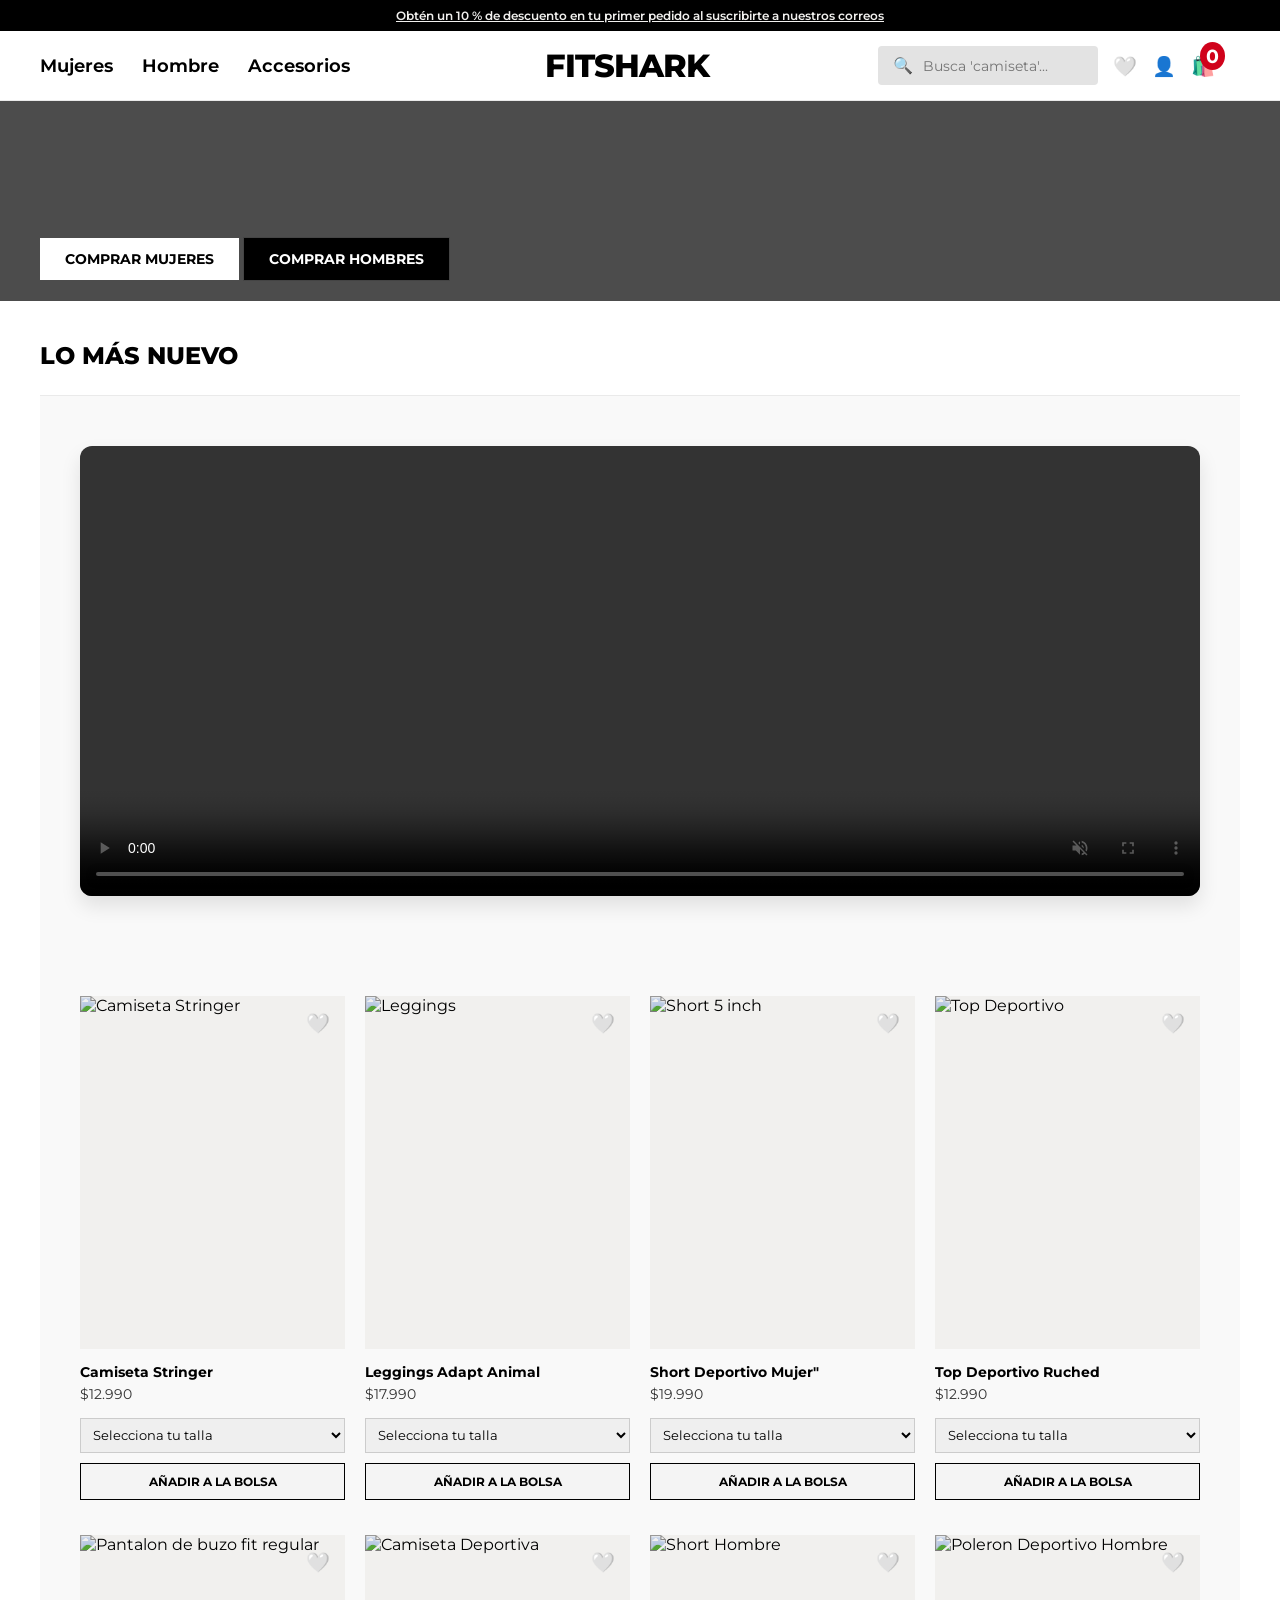
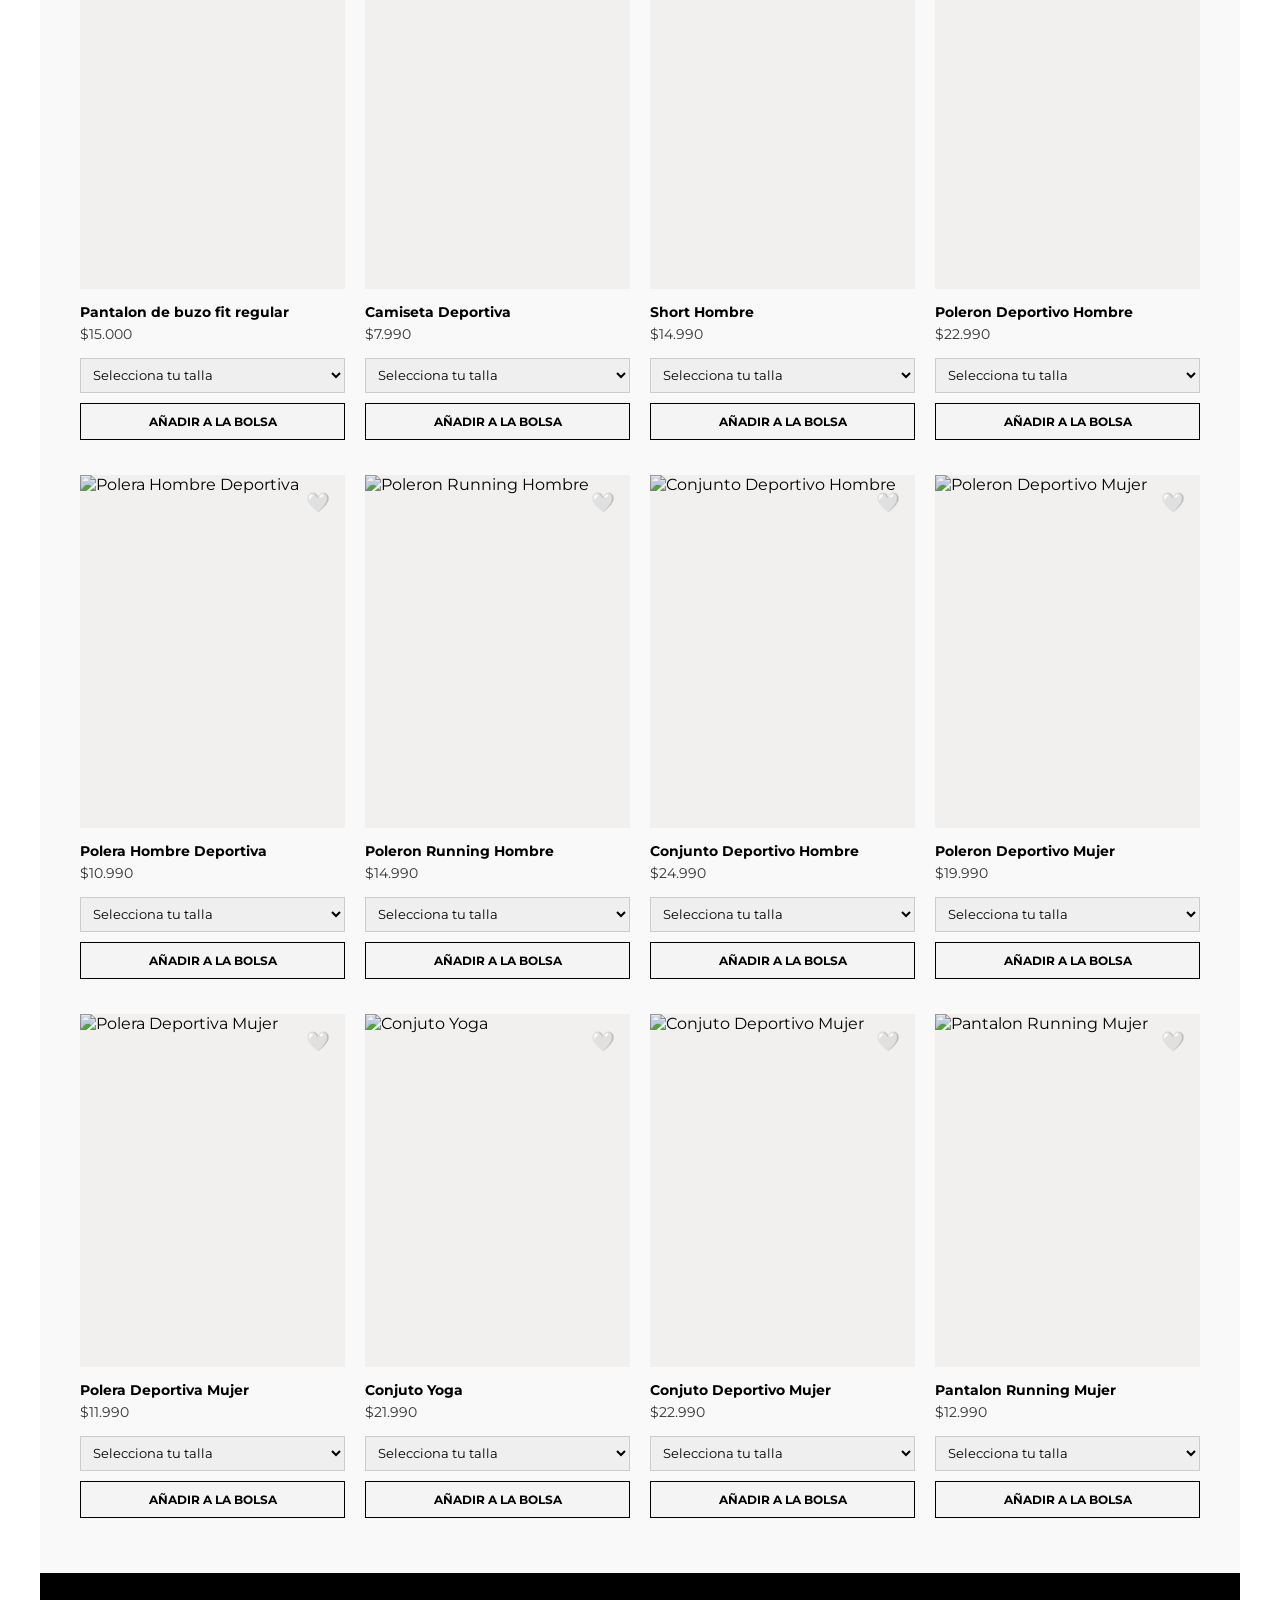
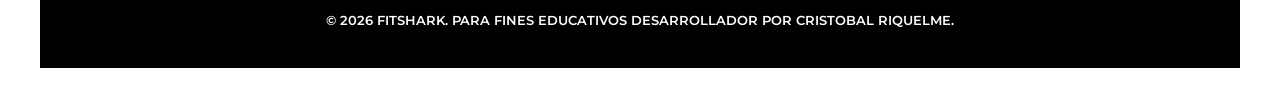
==== commit f26f7481: "Revision de detalles antes de entrega" ====
--- a/index.html
+++ b/index.html
@@ -51,7 +51,6 @@
         <section class="productos-destacados">
             <div class="section-header">
                 <h2>LO MÁS NUEVO</h2>
-                <a href="#" class="link-ver-todo">Ver todo</a>
             </div>
 
             <section class="video-section">
